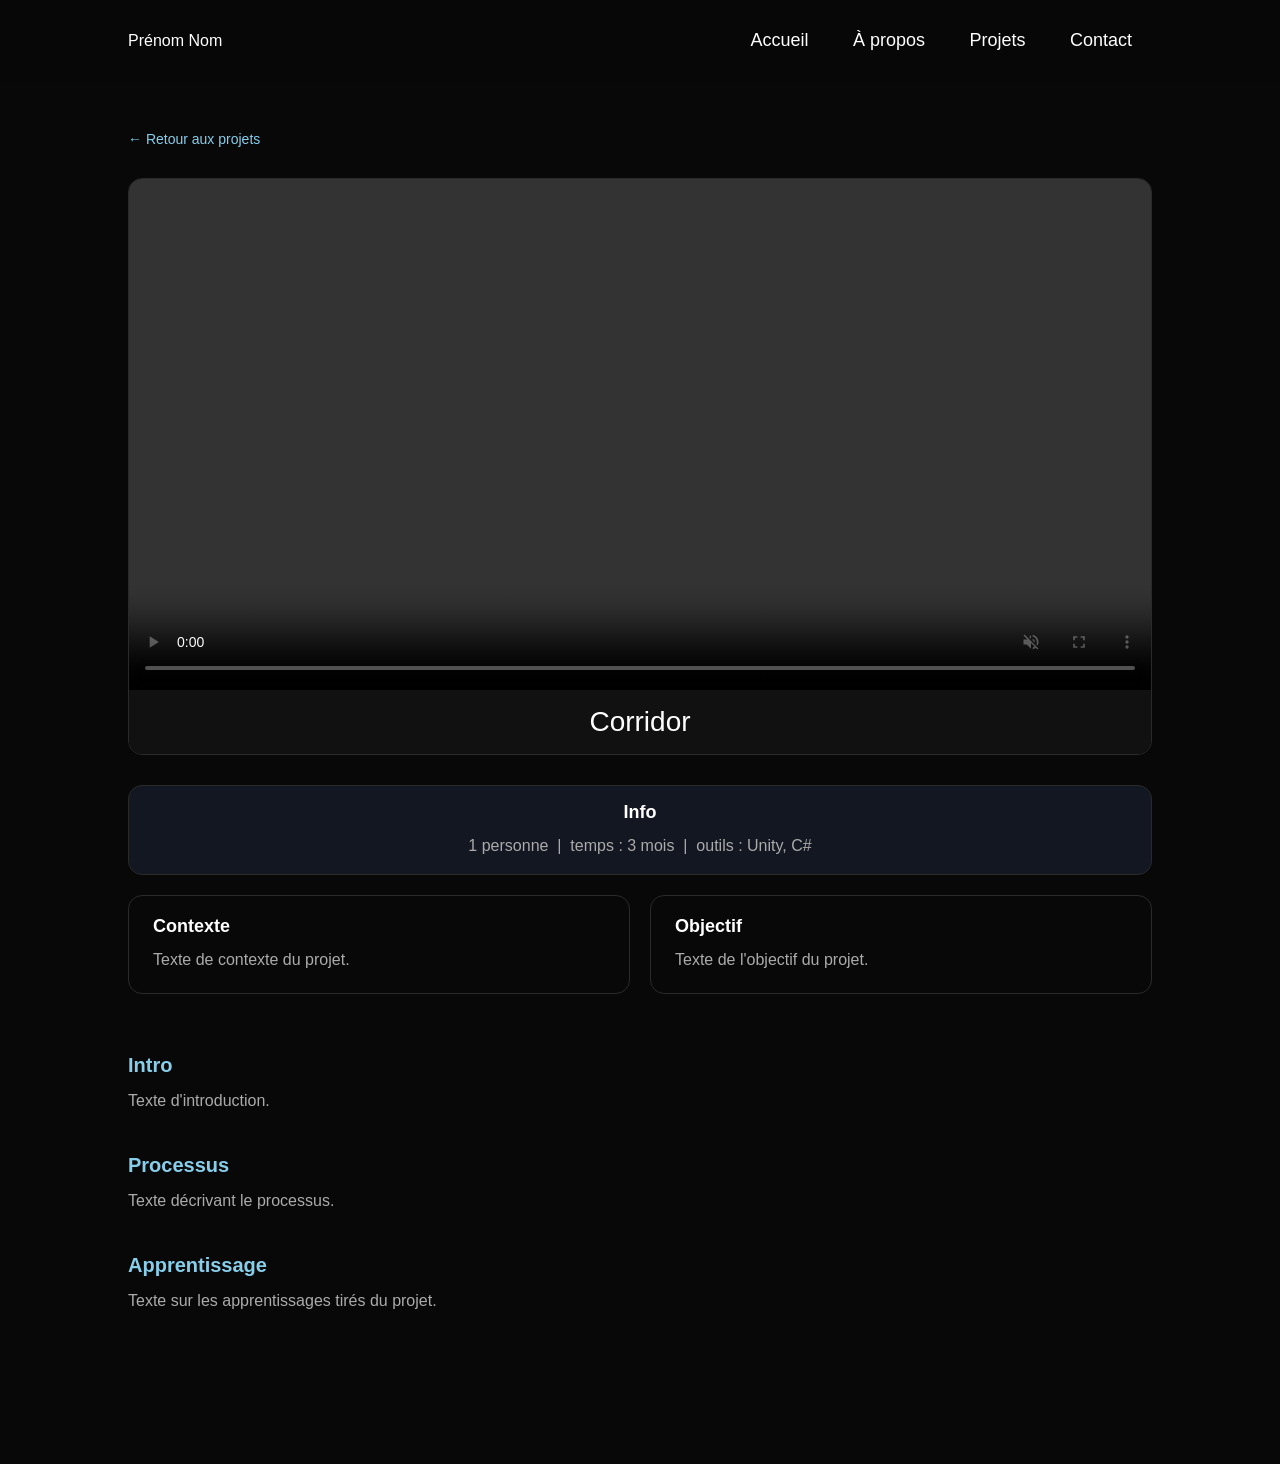
==== project-cells-war.html @ aa699fd9 "Initial commit" ====
<!doctype html>
<html lang="fr">
    <head>
        <meta charset="UTF-8" />
        <meta name="viewport" content="width=device-width, initial-scale=1.0" />
        <title>Corridor TADC</title>
        <link rel="stylesheet" href="styles.css" />
    </head>
    <body>
        <div id="header" class="header-small">
            <div class="container">
                <nav>
                    <p class="logo">Prénom Nom</p>
                    <ul>
                        <li><a href="index.html">Accueil</a></li>
                        <li><a href="index.html#about">À propos</a></li>
                        <li><a href="index.html#portfolio">Projets</a></li>
                        <li><a href="index.html#contact">Contact</a></li>
                    </ul>
                </nav>
            </div>
        </div>

        <main class="project-page">
            <div class="container">
                <a href="index.html#portfolio" class="back-link">&larr; Retour aux projets</a>

                <!-- Bannière média + titre -->
                <div class="project-banner">
                    <video autoplay muted loop playsinline controls>
                        <source src="videos/corridor-tadc.webm" type="video/webm" />
                    </video>
                    <div class="project-banner-title">
                        <h1>Corridor</h1>
                    </div>
                </div>

                <!-- Info -->
                <div class="project-card project-info">
                    <h2>Info</h2>
                    <p>1 personne &nbsp;|&nbsp; temps : 3 mois &nbsp;|&nbsp; outils : Unity, C#</p>
                </div>

                <!-- Contexte / Objectif -->
                <div class="project-duo">
                    <div class="project-card">
                        <h2>Contexte</h2>
                        <p>Texte de contexte du projet.</p>
                    </div>
                    <div class="project-card">
                        <h2>Objectif</h2>
                        <p>Texte de l'objectif du projet.</p>
                    </div>
                </div>

                <!-- Sections texte libre -->
                <div class="project-text">
                    <h2>Intro</h2>
                    <p>Texte d'introduction.</p>
                </div>
                <div class="project-text">
                    <h2>Processus</h2>
                    <p>Texte décrivant le processus.</p>
                </div>
                <div class="project-text">
                    <h2>Apprentissage</h2>
                    <p>Texte sur les apprentissages tirés du projet.</p>
                </div>
            </div>
        </main>
    </body>
</html>
---- styles.css ----
* {
    margin: 0;
    padding: 0;
    font-family: "Poppins", sans-serif;
    box-sizing: border-box;
}
body {
    background-color: #080808;
    color: #fff;
}

#header {
    width: 100%;
    height: 65vh;
    /*background-image: url();*/
    background-size: cover;
    background-position: center;
}
.container {
    padding: 10px 10%;
}

nav {
    display: flex;
    align-items: center;
    justify-content: space-between;
    flex-wrap: wrap;
}
.logo {
    width: 200px;
}

nav ul li {
    display: inline-block;
    list-style: none;
    margin: 10px 20px;
}

nav ul li a {
    color: #fff;
    text-decoration: none;
    font-size: 18px;
    position: relative;
}

nav ul li a::after {
    content: "";
    width: 0;
    height: 3px;
    background: #87ceeb;
    position: absolute;
    left: 0;
    bottom: -6px;
    transition: 0.5s;
}

nav ul li a:hover::after {
    width: 100%;
}
.header-text {
    margin-top: 20%;
    font-size: 18px;
}

.header-text h1 {
    font-size: 24x;
    margin-bottom: 20px;
}

.header-text h1 span {
    color: #87ceeb;
}

/*----------about----------*/

#about {
    padding: 80px 0;
    color: #ababab;
}
.row {
    display: flex;
    justify-content: space-between;
    flex-wrap: wrap;
}

.about-col-1 {
    flex-basis: 35%;
}
.about-col-2 {
    flex-basis: 60%;
}

.sub-title {
    font-size: 60px;
    font-weight: 600;
    color: #fff;
}

.tab-titles {
    display: flex;
    margin: 20px 0 40px;
}

.tab-links {
    margin-right: 50px;
    font-size: 18px;
    font-weight: 500;
    cursor: pointer;
    position: relative;
}

.tab-links::after {
    content: "";
    width: 0;
    height: 3px;
    background: #87ceeb;
    position: absolute;
    left: 0;
    bottom: -8px;
    transition: 0.5s;
}

.tab-links:hover::after {
    width: 100%;
}

.tab-links.active-link::after {
    width: 100%;
}
.tab-links.active-link {
    color: #87ceeb;
}
.tab-contents ul li {
    list-style: none;
    margin: 10px 0;
}

.tab-contents ul li span {
    color: #87ceeb;
    font-size: 14px;
}

.tab-contents {
    display: none;
}

.tab-contents.active-tab {
    display: block;
}

/*----------portfolio----------*/

#portfolio {
    padding: 50px 0;
}

.portfolio-col {
    flex-basis: 30%;
    margin-bottom: 30px;
}

.portfolio-col img {
    width: 100%;
    border-radius: 10px;
    display: block;
}

.projects-list {
    display: grid;
    grid-template-columns: repeat(auto-fit, minmax(250px, 1fr));
    gap: 40px;
    margin-top: 50px;
}
.project {
    border-radius: 10px;
    overflow: hidden;
    display: flex;
    flex-direction: column;
    background: #0d0d0d;
    border: 1px solid #1f1f1f;
    text-decoration: none;
    color: inherit;
    cursor: pointer;
}
.project video {
    width: 100%;
    display: block;
    transition: transform 0.5s;
}
.project:hover video {
    transform: scale(1.05);
}

.project-info {
    background: #131721;
    padding: 16px 20px;
    height: 90px;
    display: flex;
    flex-direction: column;
    justify-content: center;
    text-align: center;
}
.project-info h3 {
    font-size: 18px;
    color: #fff;
    font-weight: 500;
}
.project-date {
    font-size: 13px;
    color: #ababab;
    margin-top: 4px;
}

.layer {
    position: absolute;
    bottom: 0;
    left: 0;
    right: 0;
    background: linear-gradient(transparent, rgba(0, 0, 0, 0.85));
    padding: 20px;
    display: flex;
    flex-direction: column;
    align-items: center;
    text-align: center;
    color: white;
}

.project-tags {
    display: flex;
    gap: 8px;
    flex-wrap: wrap;
    justify-content: center;
    margin-top: 8px;
}

.tag {
    background: rgba(255, 255, 255, 0.15);
    padding: 3px 10px;
    border-radius: 20px;
    font-size: 12px;
}

/*----------contact----------*/
#contact {
    padding: 100px 0;
    text-align: center;
}
.contact-links {
    display: flex;
    justify-content: center;
    gap: 24px;
    margin-top: 50px;
    flex-wrap: wrap;
}
.contact-btn {
    padding: 16px 36px;
    border: 1px solid #333;
    border-radius: 14px;
    color: #fff;
    text-decoration: none;
    font-size: 16px;
    transition: border-color 0.3s, background 0.3s;
}
.contact-btn:hover {
    border-color: #87ceeb;
    background: rgba(135, 206, 235, 0.08);
}
/*----------page projet----------*/
#header.header-small {
    height: auto;
    padding: 20px 0;
}
.project-page {
    padding: 60px 0 100px;
    color: #ababab;
}
.back-link {
    color: #87ceeb;
    text-decoration: none;
    font-size: 14px;
}
.back-link:hover {
    text-decoration: underline;
}

.project-banner {
    border: 1px solid #2a2a2a;
    border-radius: 14px;
    overflow: hidden;
    margin: 30px 0;
}
.project-banner video {
    width: 100%;
    display: block;
}
.project-banner-title {
    background: #111;
    padding: 16px 24px;
    text-align: center;
}
.project-banner-title h1 {
    font-size: 28px;
    color: #fff;
    font-weight: 500;
}

.project-card {
    border: 1px solid #2a2a2a;
    border-radius: 14px;
    padding: 20px 24px;
    margin-bottom: 20px;
}
.project-card h2 {
    font-size: 18px;
    color: #fff;
    margin-bottom: 10px;
}
.project-card p {
    line-height: 1.6;
}

.project-duo {
    display: grid;
    grid-template-columns: 1fr 1fr;
    gap: 20px;
}

@media (max-width: 700px) {
    .project-duo {
        grid-template-columns: 1fr;
    }
}

.project-text {
    margin: 40px 0;
    max-width: 750px;
}

.project-text h2 {
    font-size: 20px;
    color: #87ceeb;
    margin-bottom: 10px;
}
.project-text p {
    line-height: 1.7;
    white-space: pre-line;
}

.project-footer {
    padding: 30px 0;
    text-align: center;
    color: #666;
    font-size: 14px;
    border-top: 1px solid #222;
}

/*----------navigation fixe----------*/
html {
    scroll-behavior: smooth;
    scroll-padding-top: 90px;
}
nav {
    position: fixed;
    top: 0;
    left: 0;
    width: 100%;
    padding: 20px 10%;
    z-index: 1000;
    background: rgba(8, 8, 8, 0.7);
    backdrop-filter: blur(8px);
    transition: background 0.3s;
}
nav.scrolled {
    background: rgba(8, 8, 8, 0.95);
}
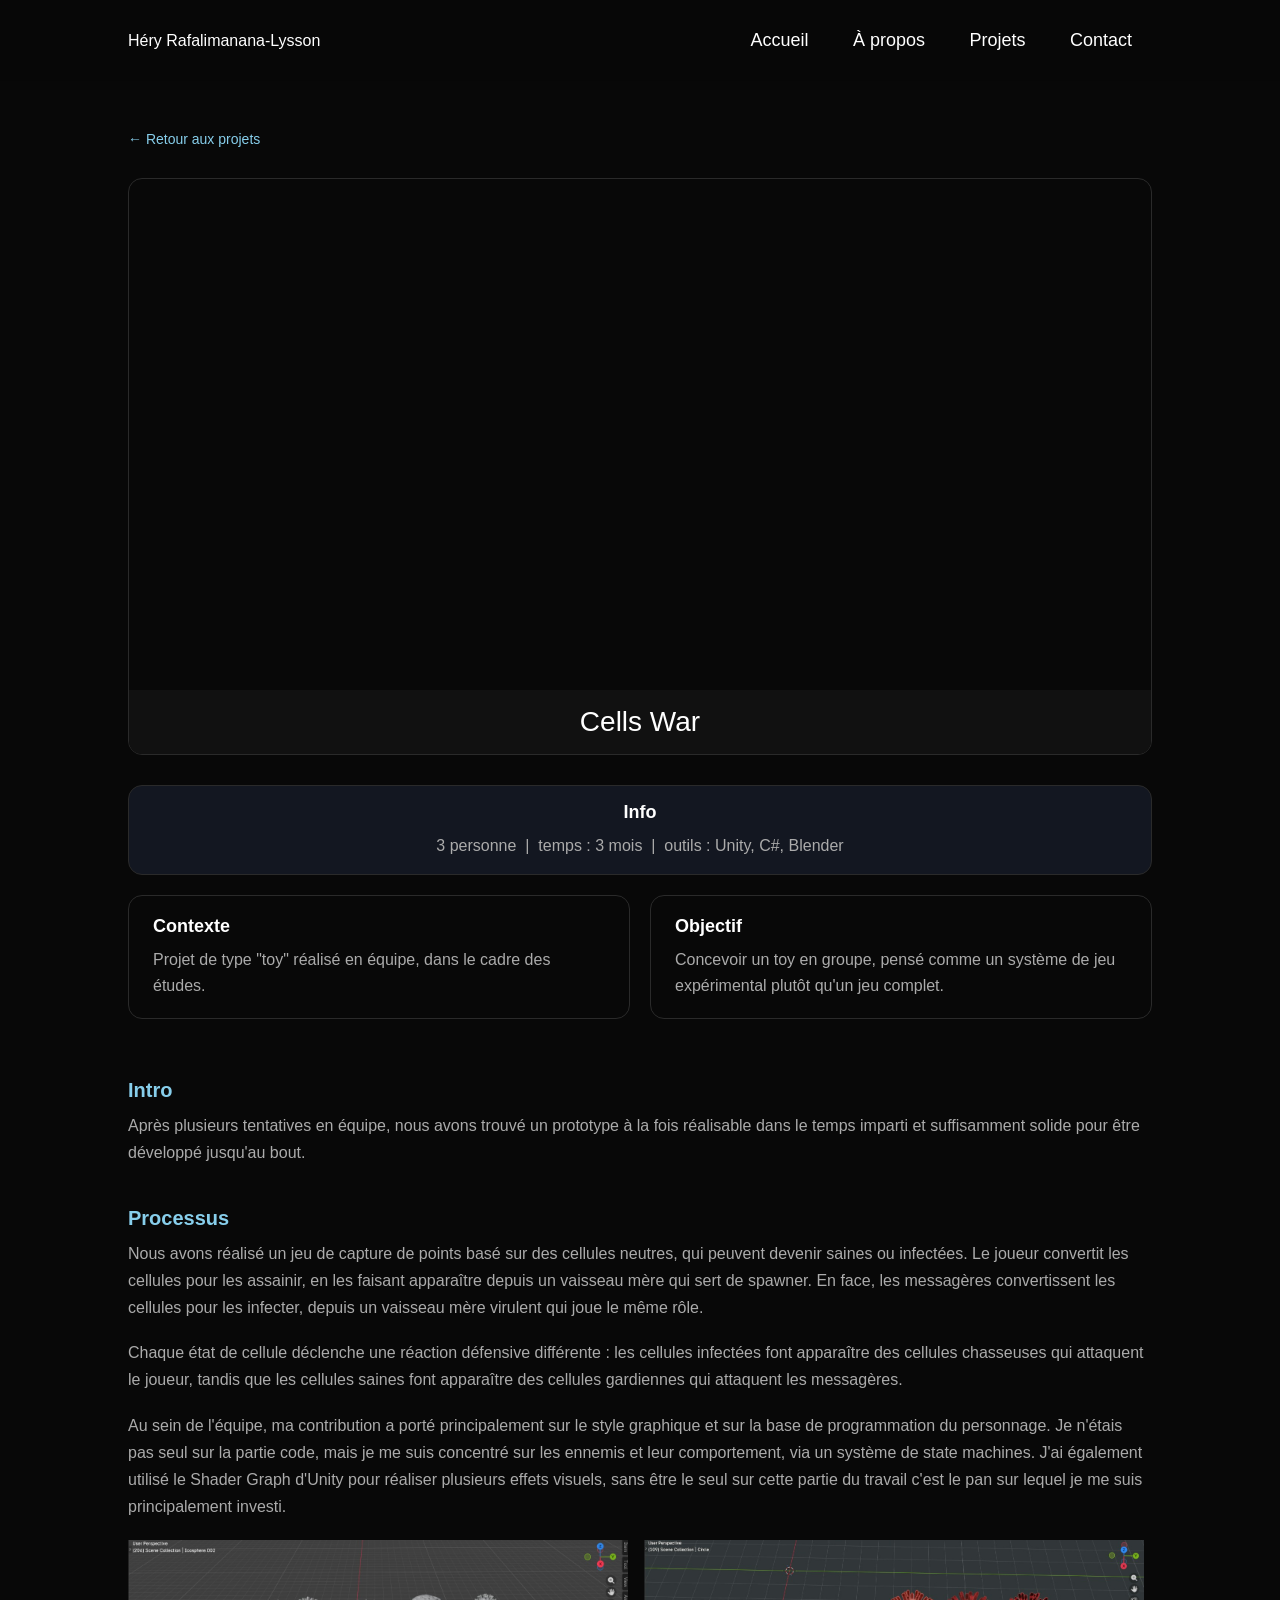
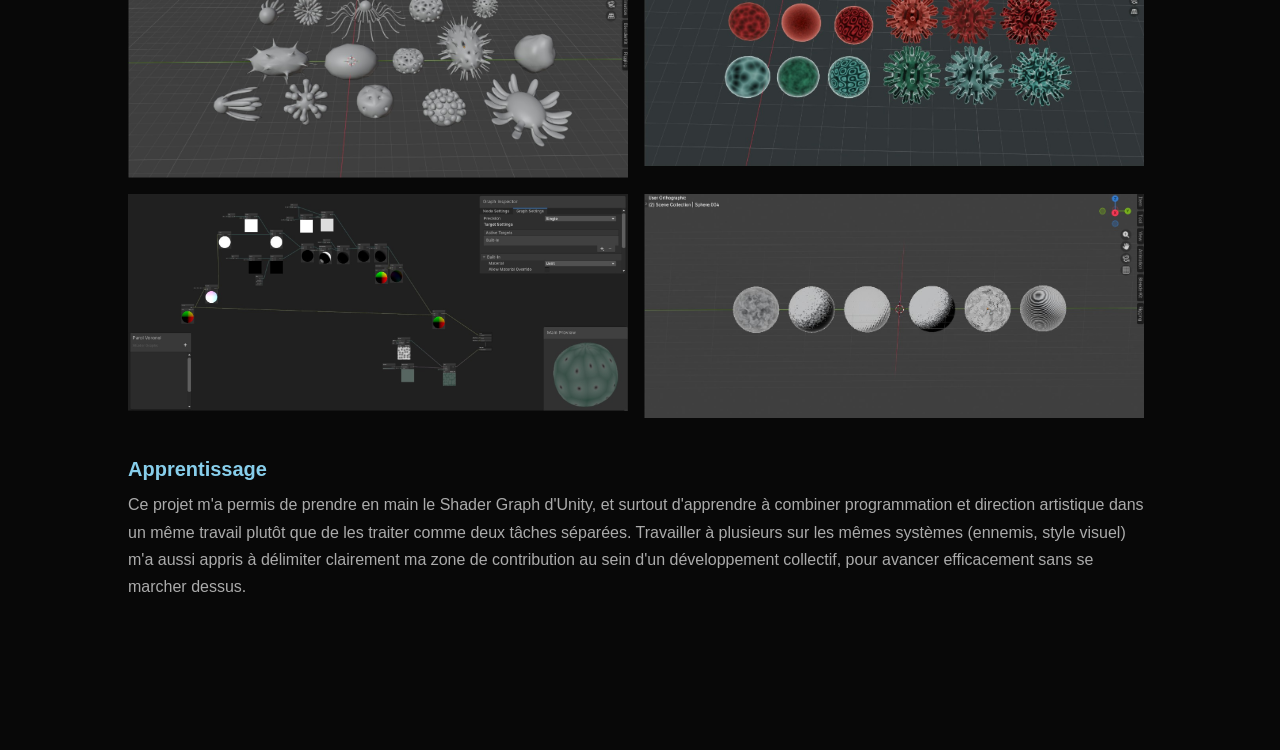
==== commit c859d063: "Finish Cells War Page" ====
--- a/project-cells-war.html
+++ b/project-cells-war.html
@@ -10,7 +10,7 @@
         <div id="header" class="header-small">
             <div class="container">
                 <nav>
-                    <p class="logo">Prénom Nom</p>
+                    <p class="logo">Héry Rafalimanana-Lysson</p>
                     <ul>
                         <li><a href="index.html">Accueil</a></li>
                         <li><a href="index.html#about">À propos</a></li>
@@ -27,46 +27,54 @@
 
                 <!-- Bannière média + titre -->
                 <div class="project-banner">
-                    <video autoplay muted loop playsinline controls>
-                        <source src="videos/corridor-tadc.webm" type="video/webm" />
+                    <video autoplay muted loop playsinline>
+                        <source src="videos/cells-war.webm" type="video/webm" />
                     </video>
                     <div class="project-banner-title">
-                        <h1>Corridor</h1>
+                        <h1>Cells War</h1>
                     </div>
                 </div>
 
                 <!-- Info -->
                 <div class="project-card project-info">
                     <h2>Info</h2>
-                    <p>1 personne &nbsp;|&nbsp; temps : 3 mois &nbsp;|&nbsp; outils : Unity, C#</p>
+                    <p>3 personne &nbsp;|&nbsp; temps : 3 mois &nbsp;|&nbsp; outils : Unity, C#, Blender</p>
                 </div>
 
                 <!-- Contexte / Objectif -->
                 <div class="project-duo">
                     <div class="project-card">
                         <h2>Contexte</h2>
-                        <p>Texte de contexte du projet.</p>
+                        <p>Projet de type "toy" réalisé en équipe, dans le cadre des études.</p>
                     </div>
                     <div class="project-card">
                         <h2>Objectif</h2>
-                        <p>Texte de l'objectif du projet.</p>
+                        <p>Concevoir un toy en groupe, pensé comme un système de jeu expérimental plutôt qu'un jeu complet.</p>
                     </div>
                 </div>
 
-                <!-- Sections texte libre -->
                 <div class="project-text">
                     <h2>Intro</h2>
-                    <p>Texte d'introduction.</p>
+                    <p>Après plusieurs tentatives en équipe, nous avons trouvé un prototype à la fois réalisable dans le temps imparti et suffisamment solide pour être développé jusqu'au bout.</p>
                 </div>
+
                 <div class="project-text">
                     <h2>Processus</h2>
-                    <p>Texte décrivant le processus.</p>
+                    <p>Nous avons réalisé un jeu de capture de points basé sur des cellules neutres, qui peuvent devenir saines ou infectées. Le joueur convertit les cellules pour les assainir, en les faisant apparaître depuis un vaisseau mère qui sert de spawner. En face, les messagères convertissent les cellules pour les infecter, depuis un vaisseau mère virulent qui joue le même rôle.</p> <br>
+                    <p>Chaque état de cellule déclenche une réaction défensive différente : les cellules infectées font apparaître des cellules chasseuses qui attaquent le joueur, tandis que les cellules saines font apparaître des cellules gardiennes qui attaquent les messagères.</p> <br>
+                    <p>Au sein de l'équipe, ma contribution a porté principalement sur le style graphique et sur la base de programmation du personnage. Je n'étais pas seul sur la partie code, mais je me suis concentré sur les ennemis et leur comportement, via un système de state machines. J'ai également utilisé le Shader Graph d'Unity pour réaliser plusieurs effets visuels, sans être le seul sur cette partie du travail c'est le pan sur lequel je me suis principalement investi.</p>
+                    <div class="project-image-row">
+                        <img src="images/Cell_image1.jpg" alt="Section basse du niveau, vue 1" class="project-image" />
+                        <img src="images/Cell_image2.jpg" alt="Section basse du niveau, vue 2" class="project-image" />
+                        <img src="images/Cell_image3.jpg" alt="Section basse du niveau, vue 3" class="project-image" />
+                        <img src="images/Cell_image4.jpg" alt="Section basse du niveau, vue 4" class="project-image" />
+                    </div>
                 </div>
+
                 <div class="project-text">
                     <h2>Apprentissage</h2>
-                    <p>Texte sur les apprentissages tirés du projet.</p>
+                    <p>Ce projet m'a permis de prendre en main le Shader Graph d'Unity, et surtout d'apprendre à combiner programmation et direction artistique dans un même travail plutôt que de les traiter comme deux tâches séparées. Travailler à plusieurs sur les mêmes systèmes (ennemis, style visuel) m'a aussi appris à délimiter clairement ma zone de contribution au sein d'un développement collectif, pour avancer efficacement sans se marcher dessus.</p>
                 </div>
-            </div>
         </main>
     </body>
 </html>
--- a/styles.css
+++ b/styles.css
@@ -248,18 +248,28 @@
 .contact-links {
     display: flex;
     justify-content: center;
+    align-items: center;
     gap: 24px;
     margin-top: 50px;
     flex-wrap: wrap;
 }
 .contact-btn {
-    padding: 16px 36px;
+    width: 70px;
+    height: 70px;
+    flex-shrink: 0;
+    display: flex;
+    align-items: center;
+    justify-content: center;
     border: 1px solid #333;
     border-radius: 14px;
-    color: #fff;
-    text-decoration: none;
-    font-size: 16px;
     transition: border-color 0.3s, background 0.3s;
+}
+.contact-btn img {
+    width: 28px;
+    height: 28px;
+    max-width: 100%;
+    display: block;
+    filter: invert(1);
 }
 .contact-btn:hover {
     border-color: #87ceeb;
@@ -333,7 +343,7 @@
 
 .project-text {
     margin: 40px 0;
-    max-width: 750px;
+    max-width: 1200px;
 }
 
 .project-text h2 {
@@ -373,3 +383,37 @@
 nav.scrolled {
     background: rgba(8, 8, 8, 0.95);
 }
+
+css.project-image {
+    width: 50%;
+    border-radius: 10px;
+    display: block;
+    margin: 20px 0;
+}
+
+/* taille réduite pour les images intercalées dans le texte */
+.project-image-medium {
+    max-width: 500px;
+    margin-left: auto;
+    margin-right: auto;
+}
+
+/* les deux dernières images côte à côte */
+.project-image-row {
+    display: grid;
+    width: 50%;
+    grid-template-columns: 1fr 1fr;
+    gap: 16px;
+    margin: 20px 0;
+}
+.project-image-row .project-image {
+    margin: 0;
+    width: 500px;
+    object-fit: cover;
+}
+
+@media (max-width: 700px) {
+    .project-image-row {
+        grid-template-columns: 1fr;
+    }
+}
